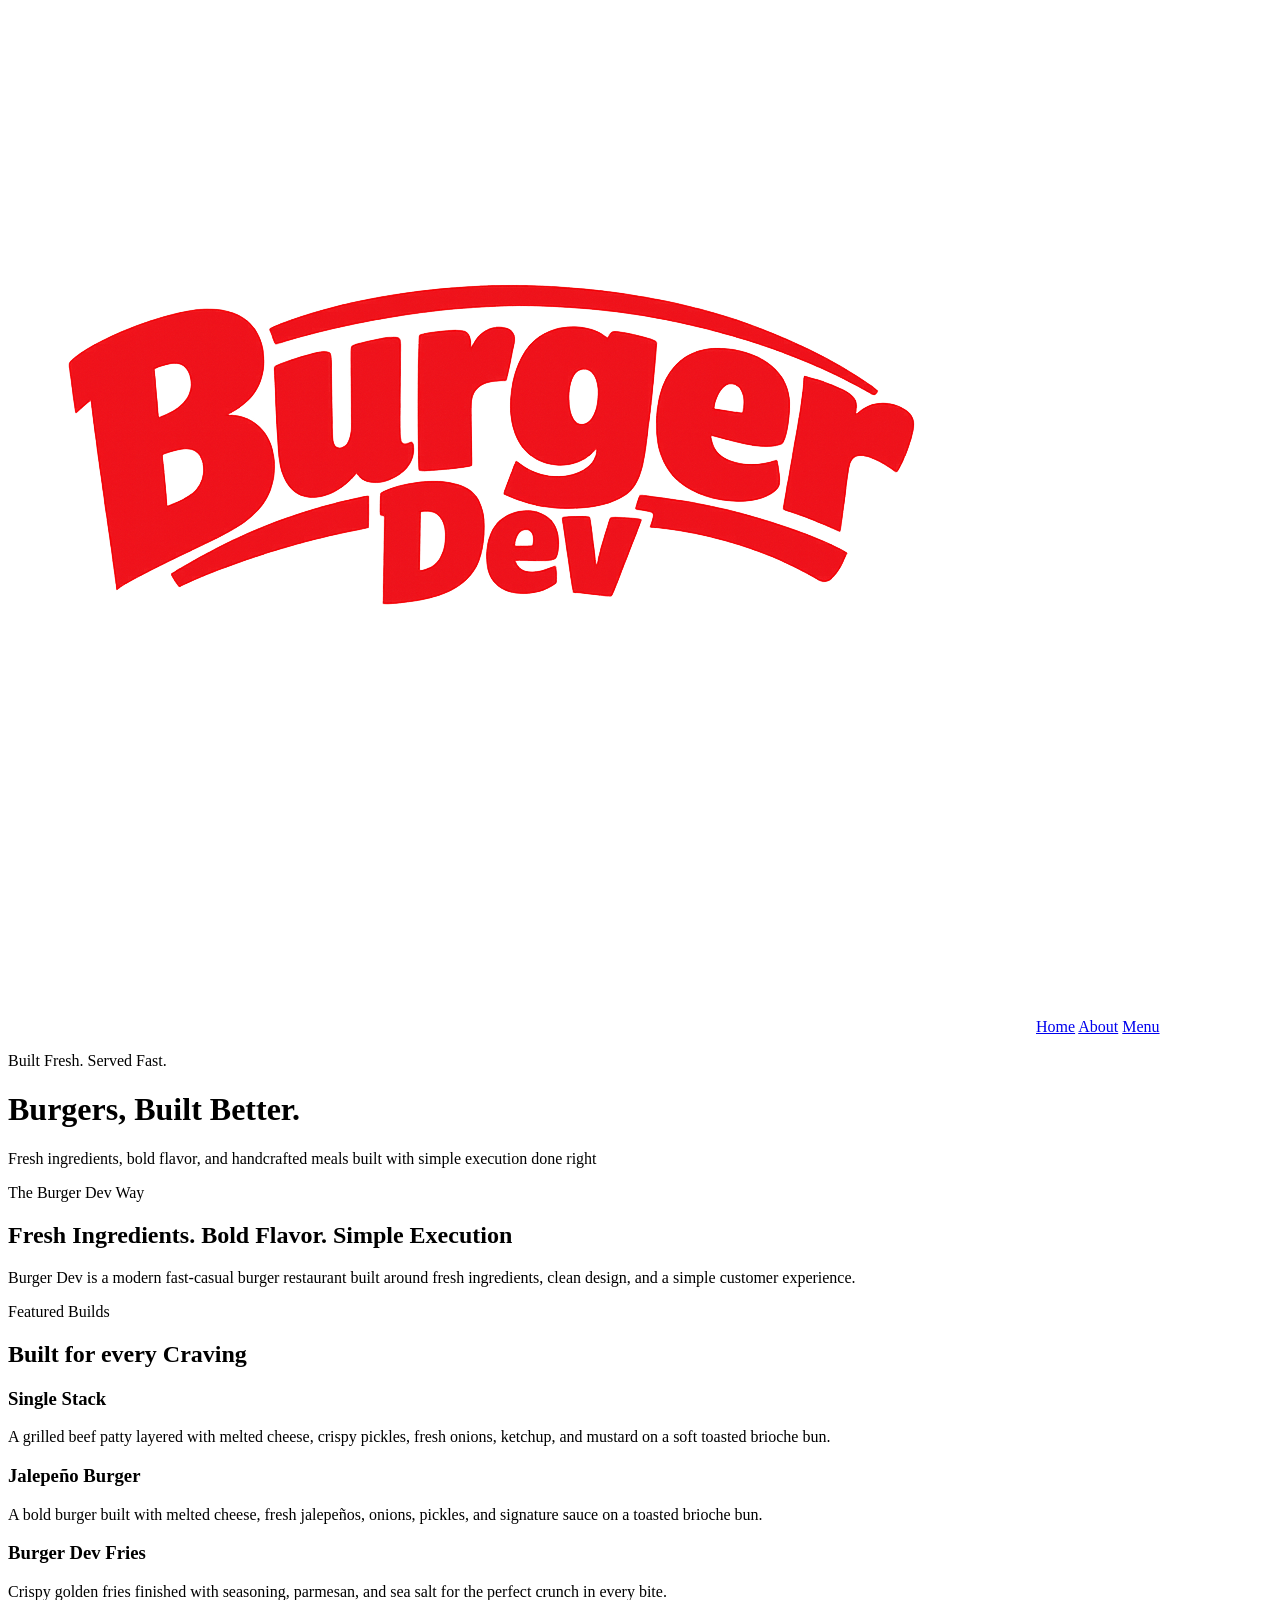
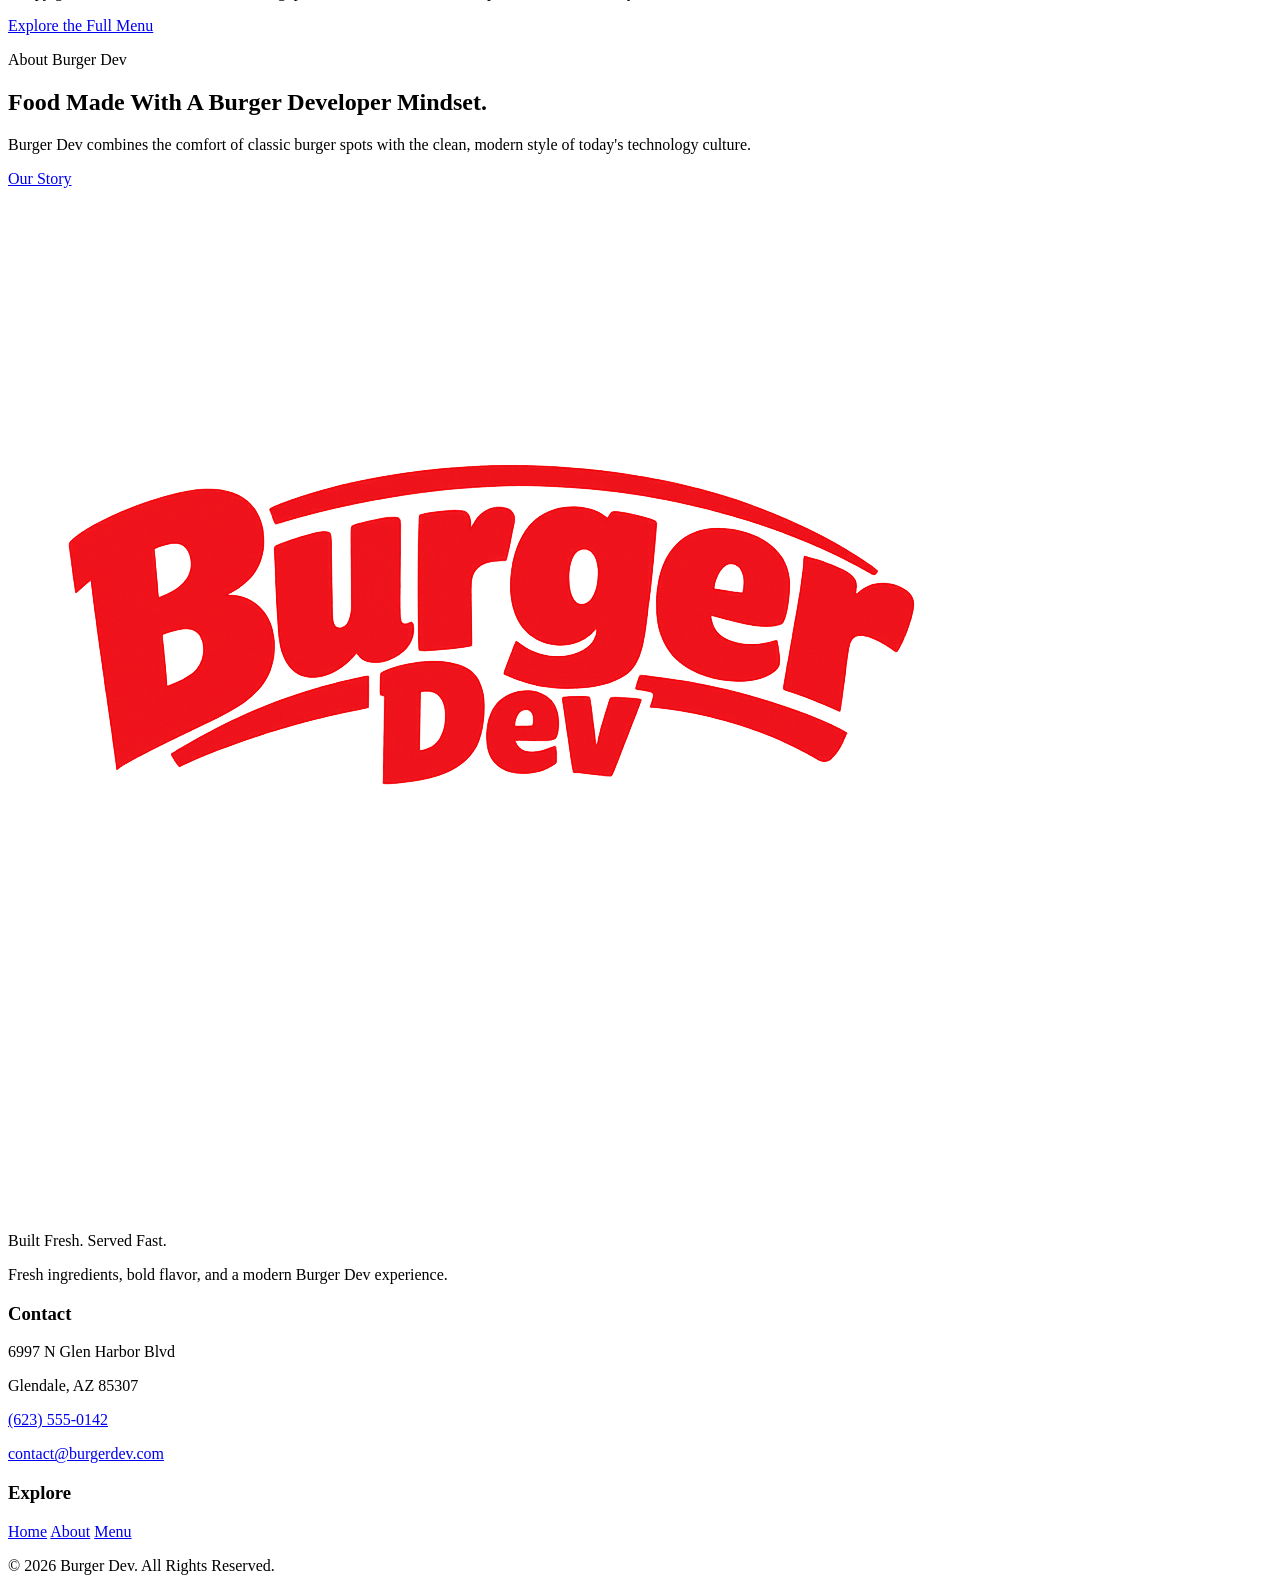
==== index.html @ d81f434d "first commit" ====
<!DOCTYPE html>
<html lang="en">
    <head>
        <meta charset="UTF-8">
        <meta name="viewport" content="width=device-width, initial-scale=1.0">
        <title>Burger Dev | Built Fresh. Served Fast.</title>
    </head>
    <body>
        <!-- Navigation -->
        <nav>
            <img src="./images/Burger_Dev_Logo.png" alt="Burger Dev Logo">
            <a href="./">Home</a>
            <a href="./about/">About</a>
            <a href="./menu/">Menu</a>
        </nav>
        
        <!-- Hero Section -->
        <header>
            <p>Built Fresh. Served Fast.</p>
            <h1>Burgers, Built Better.</h1>
            <p>Fresh ingredients, bold flavor, and handcrafted meals built with simple execution done right</p>
        </header>
        
        <main>
            <!-- Brand Introduction -->
            <section>
                <p>The Burger Dev Way</p>
                <h2>Fresh Ingredients. Bold Flavor. Simple Execution</h2>
                <p>Burger Dev is a modern fast-casual burger restaurant built around fresh ingredients, clean design, and a simple customer experience.</p>
            </section>

            <!-- Featured Menu -->
            <section>
                <p>Featured Builds</p>
                <h2>Built for every Craving</h2>
                <h3>Single Stack</h3>
                <p>A grilled beef patty layered with melted cheese, crispy pickles, fresh onions, ketchup, and mustard on a soft toasted brioche bun.</p>
                <h3>Jalepeño Burger</h3>
                <p>A bold burger built with melted cheese, fresh jalepeños, onions, pickles, and signature sauce on a toasted brioche bun.</p>
                <h3>Burger Dev Fries</h3>
                <p>Crispy golden fries finished with seasoning, parmesan, and sea salt for the perfect crunch in every bite.</p>
                <a href="./menu/">Explore the Full Menu</a>
            </section>
            
            <!-- About Preview -->
            <section>
                <p>About Burger Dev</p>
                <h2>Food Made With A Burger Developer Mindset.</h2>
                <p>Burger Dev combines the comfort of classic burger spots with the clean, modern style of today's technology culture.</p>
                <a href="./about/">Our Story</a>
            </section>
        </main>

        <footer>
            <img src="./images/Burger_Dev_Logo.png" alt="Burger Dev Logo">
            <p>Built Fresh. Served Fast.</p>
            <p>Fresh ingredients, bold flavor, and a modern Burger Dev experience.</p>
            <h3>Contact</h3>
            <p>6997 N Glen Harbor Blvd</p>
            <p>Glendale, AZ 85307</p>
            <p><a href="tel:+16235550142">(623) 555-0142</a></p>
            <p><a href="mailto:contact@burgerdev.com">contact@burgerdev.com</a></p>
            <h3>Explore</h3>
            <a href="./">Home</a>
            <a href="./about/">About</a>
            <a href="./menu/">Menu</a>
            <p>&copy; 2026 Burger Dev. All Rights Reserved.</p>
        </footer>
    </body>
</html>
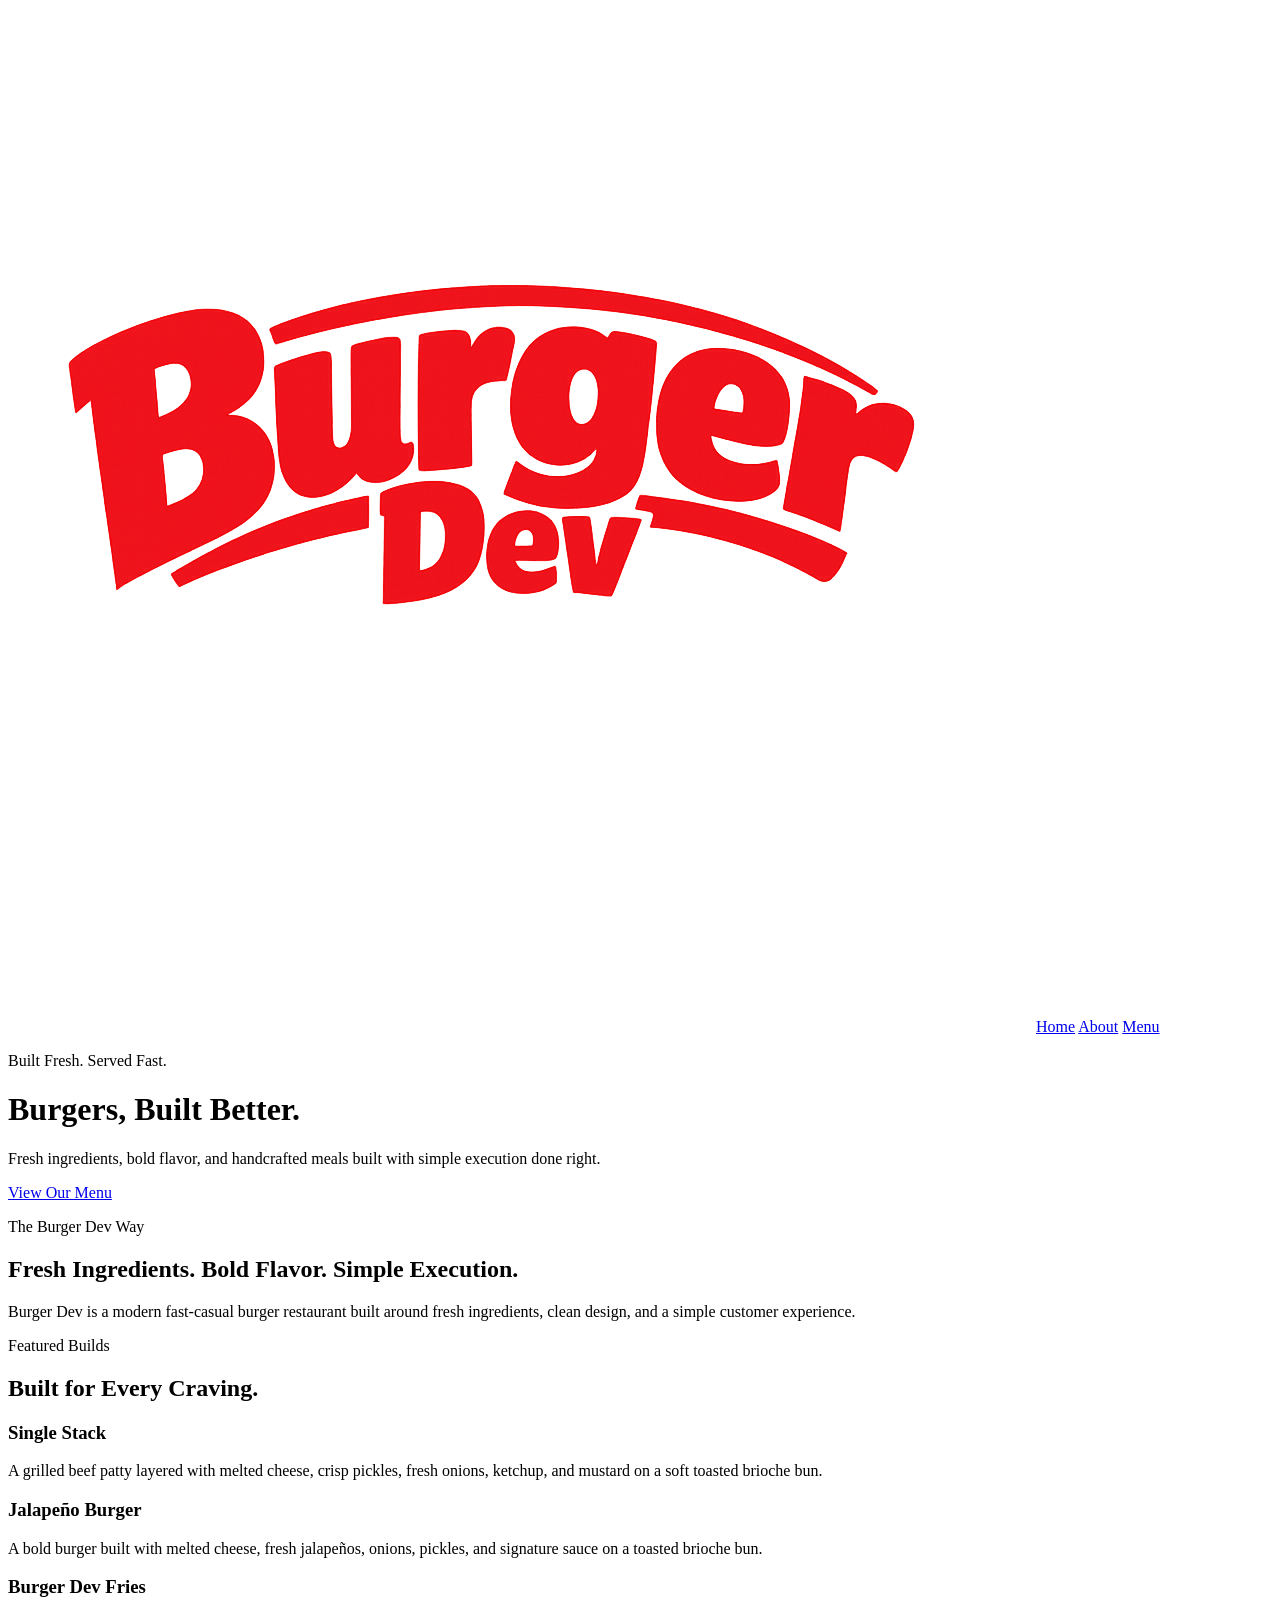
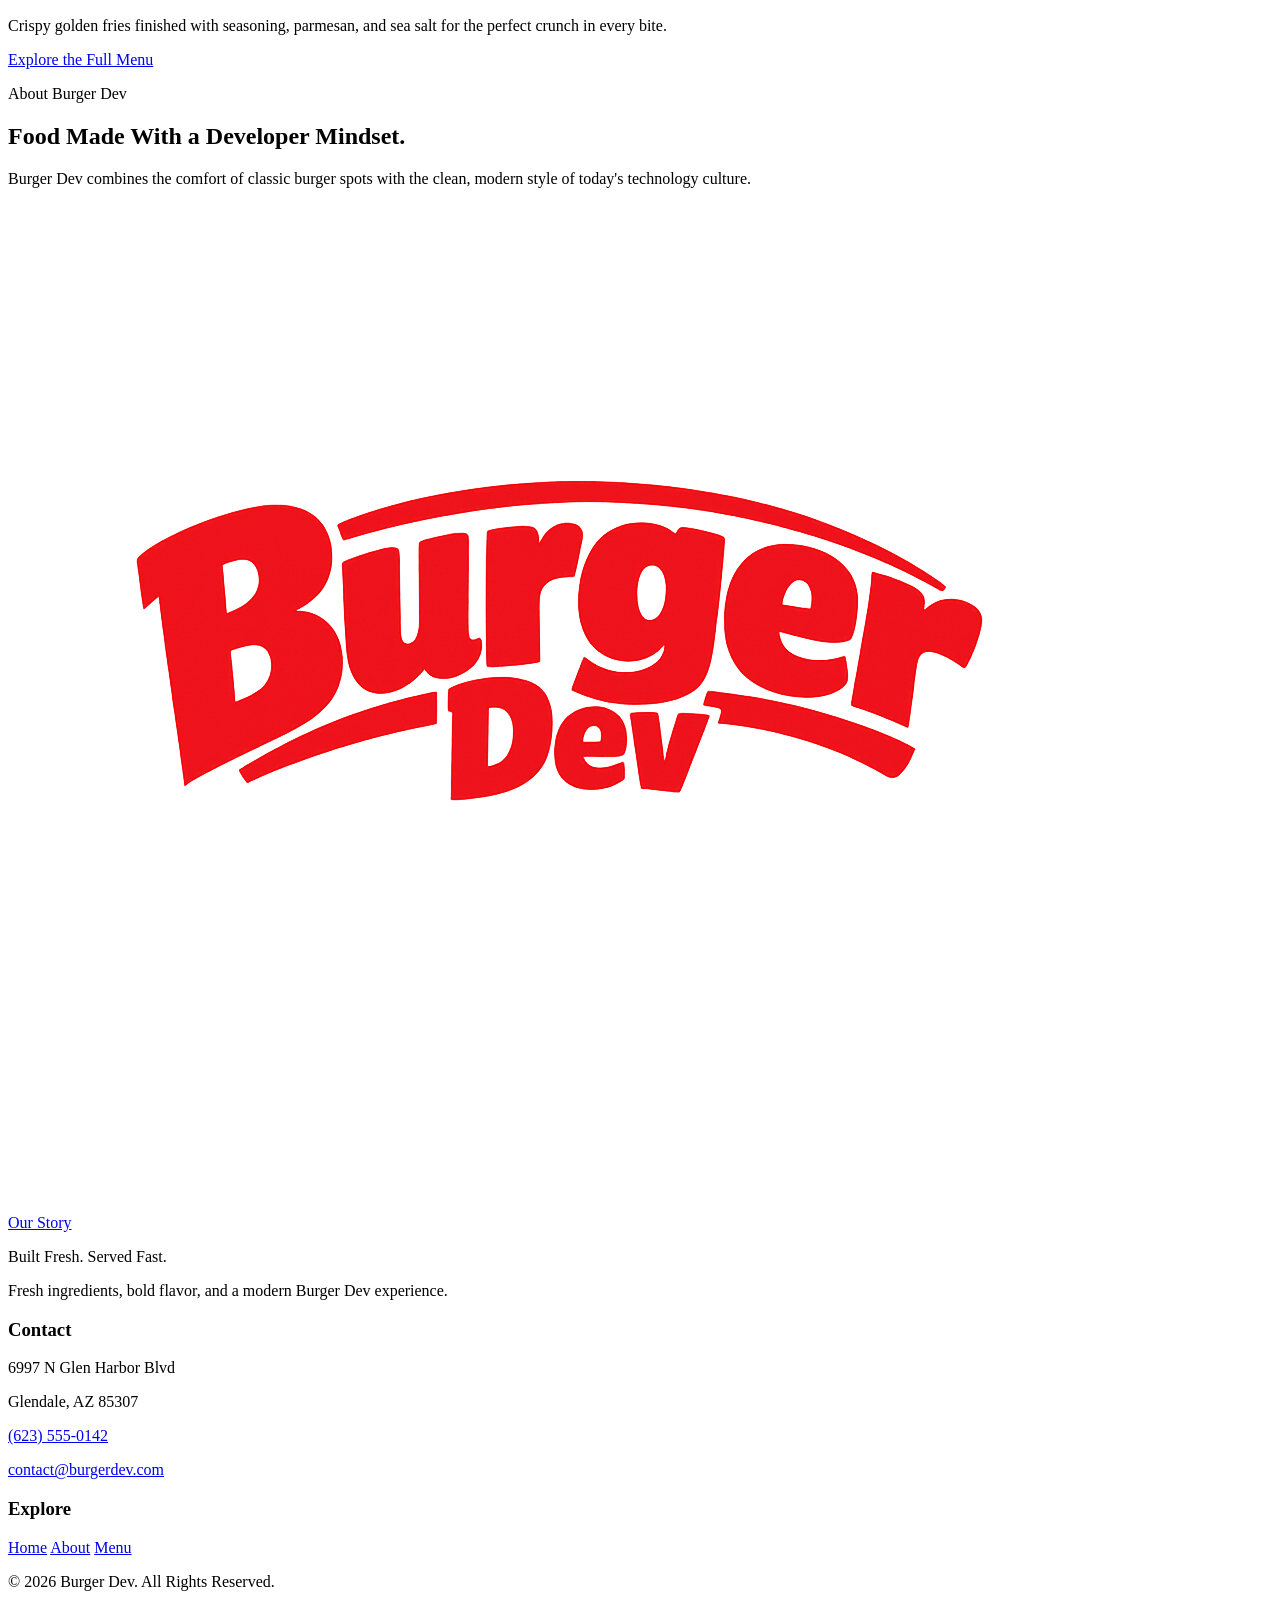
==== commit b842dbec: "Corrected changes and updates to step 1" ====
--- a/index.html
+++ b/index.html
@@ -1,70 +1,94 @@
 <!DOCTYPE html>
 <html lang="en">
+
     <head>
         <meta charset="UTF-8">
+        <meta name="description" content="Burger Dev serves fresh burgers, crispy fries, and handcrafted meals built with bold flavor and simple execution.">
         <meta name="viewport" content="width=device-width, initial-scale=1.0">
+
         <title>Burger Dev | Built Fresh. Served Fast.</title>
     </head>
+
     <body>
-        <!-- Navigation -->
-        <nav>
-            <img src="./images/Burger_Dev_Logo.png" alt="Burger Dev Logo">
-            <a href="./">Home</a>
-            <a href="./about/">About</a>
-            <a href="./menu/">Menu</a>
-        </nav>
-        
-        <!-- Hero Section -->
-        <header>
-            <p>Built Fresh. Served Fast.</p>
-            <h1>Burgers, Built Better.</h1>
-            <p>Fresh ingredients, bold flavor, and handcrafted meals built with simple execution done right</p>
-        </header>
-        
-        <main>
-            <!-- Brand Introduction -->
-            <section>
-                <p>The Burger Dev Way</p>
-                <h2>Fresh Ingredients. Bold Flavor. Simple Execution</h2>
-                <p>Burger Dev is a modern fast-casual burger restaurant built around fresh ingredients, clean design, and a simple customer experience.</p>
-            </section>
+        <!-- Site Navigation -->
+        <img src="./images/Burger_Dev_Logo.png" alt="Burger Dev Logo">
+        <a href="./">Home</a>
+        <a href="./about/">About</a>
+        <a href="./menu/">Menu</a>
 
-            <!-- Featured Menu -->
-            <section>
-                <p>Featured Builds</p>
-                <h2>Built for every Craving</h2>
-                <h3>Single Stack</h3>
-                <p>A grilled beef patty layered with melted cheese, crispy pickles, fresh onions, ketchup, and mustard on a soft toasted brioche bun.</p>
-                <h3>Jalepeño Burger</h3>
-                <p>A bold burger built with melted cheese, fresh jalepeños, onions, pickles, and signature sauce on a toasted brioche bun.</p>
-                <h3>Burger Dev Fries</h3>
-                <p>Crispy golden fries finished with seasoning, parmesan, and sea salt for the perfect crunch in every bite.</p>
-                <a href="./menu/">Explore the Full Menu</a>
-            </section>
-            
-            <!-- About Preview -->
-            <section>
-                <p>About Burger Dev</p>
-                <h2>Food Made With A Burger Developer Mindset.</h2>
-                <p>Burger Dev combines the comfort of classic burger spots with the clean, modern style of today's technology culture.</p>
-                <a href="./about/">Our Story</a>
-            </section>
-        </main>
+        <!-- Hero Content -->
+        <p>Built Fresh. Served Fast.</p>
+        <h1>Burgers, Built Better.</h1>
+        <p>Fresh ingredients, bold flavor, and handcrafted meals built with simple execution done right.</p>
+        <a href="./menu/">View Our Menu</a>
 
-        <footer>
-            <img src="./images/Burger_Dev_Logo.png" alt="Burger Dev Logo">
-            <p>Built Fresh. Served Fast.</p>
-            <p>Fresh ingredients, bold flavor, and a modern Burger Dev experience.</p>
-            <h3>Contact</h3>
-            <p>6997 N Glen Harbor Blvd</p>
-            <p>Glendale, AZ 85307</p>
-            <p><a href="tel:+16235550142">(623) 555-0142</a></p>
-            <p><a href="mailto:contact@burgerdev.com">contact@burgerdev.com</a></p>
-            <h3>Explore</h3>
-            <a href="./">Home</a>
-            <a href="./about/">About</a>
-            <a href="./menu/">Menu</a>
-            <p>&copy; 2026 Burger Dev. All Rights Reserved.</p>
-        </footer>
+        <!-- Brand Introduction -->
+        <p>The Burger Dev Way</p>
+        <h2>Fresh Ingredients. Bold Flavor. Simple Execution.</h2>
+        <p>Burger Dev is a modern fast-casual burger restaurant built around fresh ingredients, clean design, and a simple customer experience.</p>
+
+        <!-- Featured Menu -->
+        <p>Featured Builds</p>
+        <h2>Built for Every Craving.</h2>
+        <h3>Single Stack</h3>
+        <p>A grilled beef patty layered with melted cheese, crisp pickles, fresh onions, ketchup, and mustard on a soft toasted brioche bun.</p>
+        <h3>Jalapeño Burger</h3>
+        <p>A bold burger built with melted cheese, fresh jalapeños, onions, pickles, and signature sauce on a toasted brioche bun.</p>
+        <h3>Burger Dev Fries</h3>
+        <p>Crispy golden fries finished with seasoning, parmesan, and sea salt for the perfect crunch in every bite.</p>
+        <a href="./menu/">Explore the Full Menu</a>
+
+        <!-- About Preview -->
+        <p>About Burger Dev</p>
+
+        <h2>Food Made With a Developer Mindset.</h2>
+
+        <p>
+            Burger Dev combines the comfort of classic burger spots
+            with the clean, modern style of today's technology
+            culture.
+        </p>
+
+        <a href="./about/">Our Story</a>
+
+
+        <!-- Footer Brand Content -->
+        <img src="./images/Burger_Dev_Logo.png" alt="Burger Dev Logo">
+
+        <p>Built Fresh. Served Fast.</p>
+
+        <p>
+            Fresh ingredients, bold flavor, and a modern
+            Burger Dev experience.
+        </p>
+
+
+        <!-- Contact Information -->
+        <h3>Contact</h3>
+
+        <p>6997 N Glen Harbor Blvd</p>
+        <p>Glendale, AZ 85307</p>
+
+        <p>
+            <a href="tel:+16235550142">(623) 555-0142</a>
+        </p>
+
+        <p>
+            <a href="mailto:contact@burgerdev.com">contact@burgerdev.com</a>
+        </p>
+
+
+        <!-- Explore Links -->
+        <h3>Explore</h3>
+
+        <a href="./">Home</a>
+        <a href="./about/">About</a>
+        <a href="./menu/">Menu</a>
+
+
+        <!-- Copyright -->
+        <p>&copy; 2026 Burger Dev. All Rights Reserved.</p>
+
     </body>
+
 </html>
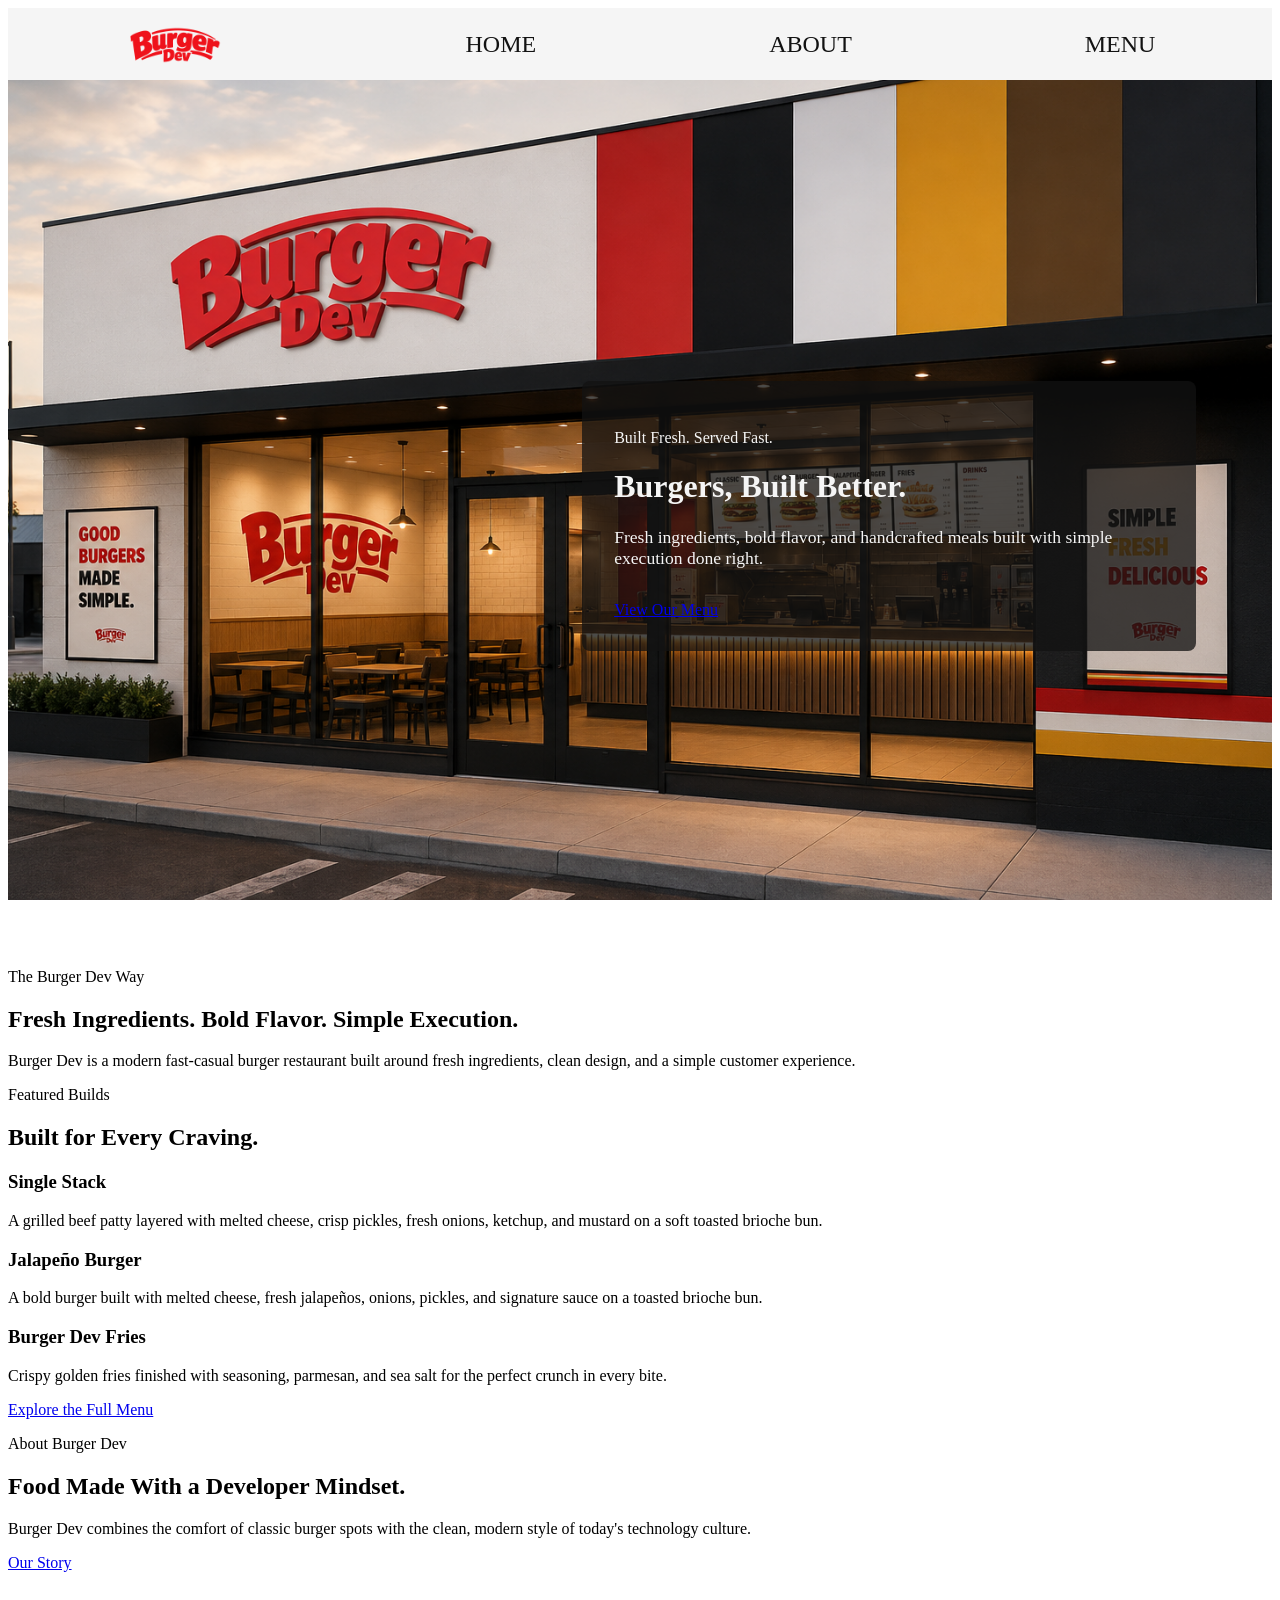
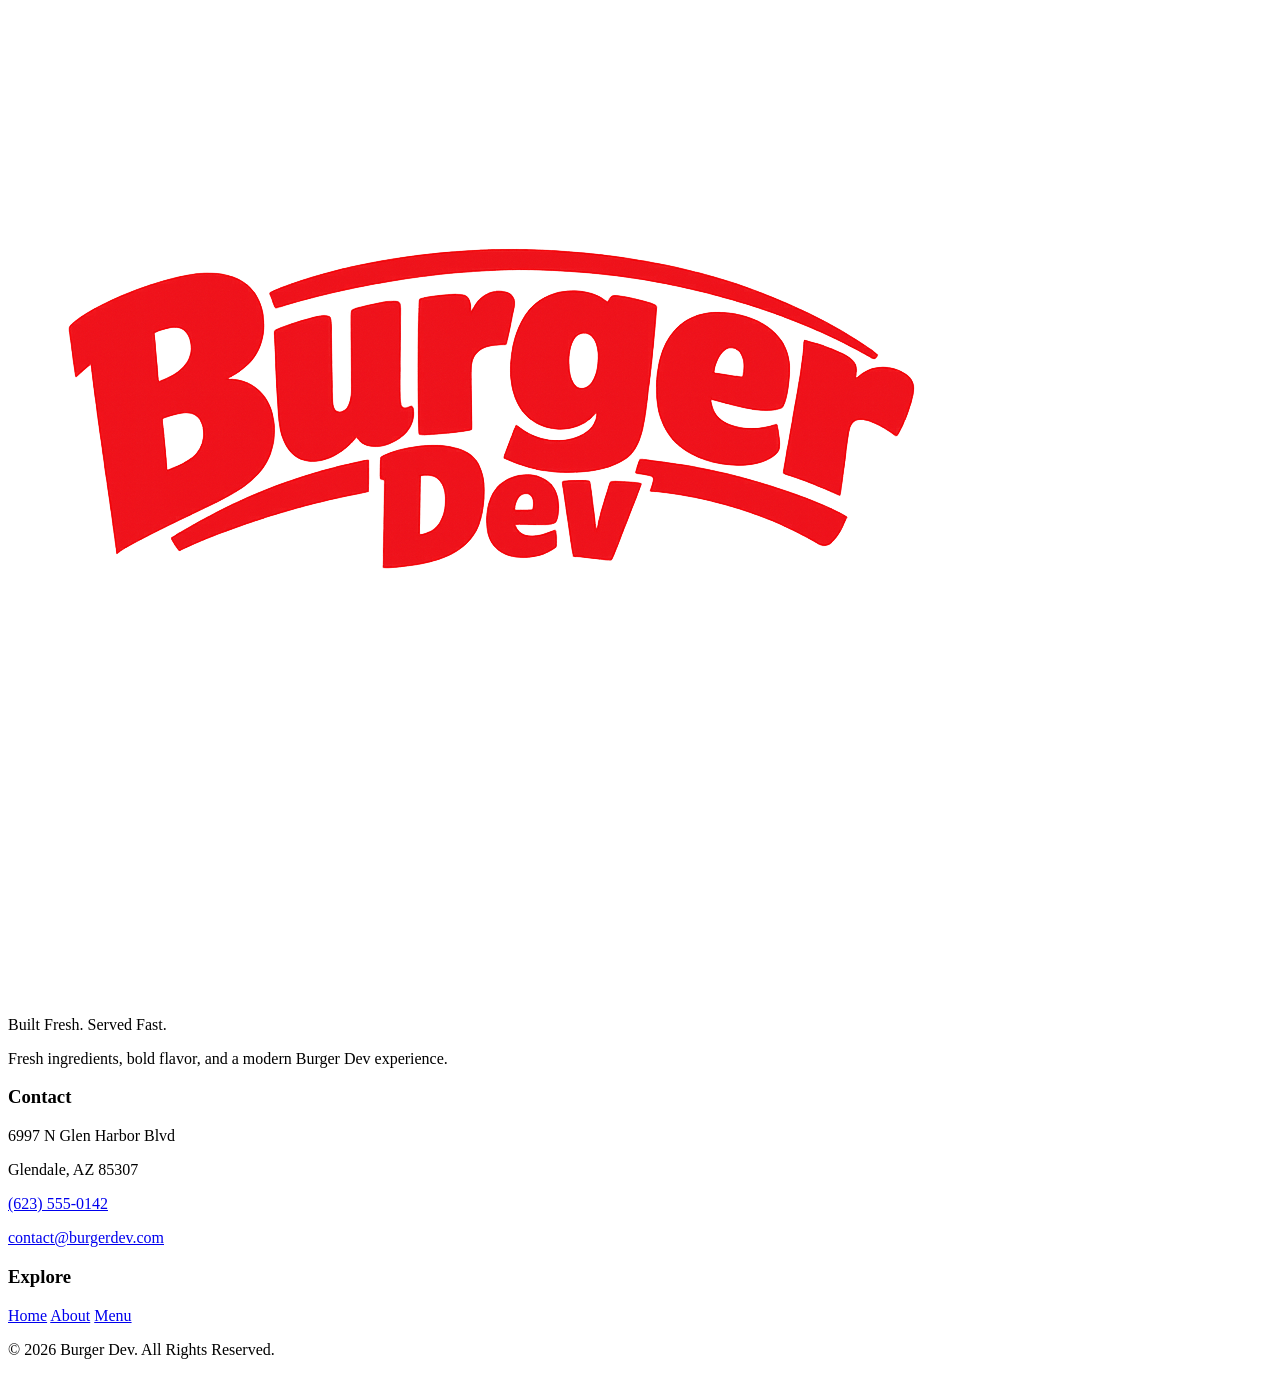
==== commit 9b6ee7d3: "updated with new css" ====
--- a/index.html
+++ b/index.html
@@ -1,94 +1,86 @@
 <!DOCTYPE html>
 <html lang="en">
+
+<!-- Homepage -->
 
     <head>
         <meta charset="UTF-8">
         <meta name="description" content="Burger Dev serves fresh burgers, crispy fries, and handcrafted meals built with bold flavor and simple execution.">
         <meta name="viewport" content="width=device-width, initial-scale=1.0">
+        
+        <title>Burger Dev | Built Fresh. Served Fast.</title>
 
-        <title>Burger Dev | Built Fresh. Served Fast.</title>
+        <!-- CSS Stylesheet -->
+        <link rel="stylesheet" href="./global.css" type="text/css">
+        <link rel="stylesheet" href="./homepage.css" type="text/css">
     </head>
 
     <body>
-        <!-- Site Navigation -->
-        <img src="./images/Burger_Dev_Logo.png" alt="Burger Dev Logo">
-        <a href="./">Home</a>
-        <a href="./about/">About</a>
-        <a href="./menu/">Menu</a>
+        <nav>
+            <!-- Site Navigation -->
+            <a href="./" id="logo-wrapper">
+                <img src="./images/Burger_Dev_Logo.png" alt="Burger Dev Logo" id="nav-logo">
+            </a>
+            <a href="./" class="nav-link">Home</a>
+            <a href="./about/" class="nav-link">About</a>
+            <a href="./menu/" class="nav-link">Menu</a>
+        </nav>
 
-        <!-- Hero Content -->
-        <p>Built Fresh. Served Fast.</p>
-        <h1>Burgers, Built Better.</h1>
-        <p>Fresh ingredients, bold flavor, and handcrafted meals built with simple execution done right.</p>
-        <a href="./menu/">View Our Menu</a>
+        <header id="hero">
+            <div class="hero-content">
+                <!-- Hero Content -->
+                <p class="section-label">Built Fresh. Served Fast.</p>
+                <h1>Burgers, Built Better.</h1>
+                <p class="hero-description">Fresh ingredients, bold flavor, and handcrafted meals built with simple execution done right.</p>
+                <a href="./menu/" class="button">View Our Menu</a>
+            </div>
+        </header>
 
-        <!-- Brand Introduction -->
-        <p>The Burger Dev Way</p>
-        <h2>Fresh Ingredients. Bold Flavor. Simple Execution.</h2>
-        <p>Burger Dev is a modern fast-casual burger restaurant built around fresh ingredients, clean design, and a simple customer experience.</p>
+        <main>
+            <!-- Brand Introduction -->
+            <p>The Burger Dev Way</p>
+            <h2>Fresh Ingredients. Bold Flavor. Simple Execution.</h2>
+            <p>Burger Dev is a modern fast-casual burger restaurant built around fresh ingredients, clean design, and a simple customer experience.</p>
 
-        <!-- Featured Menu -->
-        <p>Featured Builds</p>
-        <h2>Built for Every Craving.</h2>
-        <h3>Single Stack</h3>
-        <p>A grilled beef patty layered with melted cheese, crisp pickles, fresh onions, ketchup, and mustard on a soft toasted brioche bun.</p>
-        <h3>Jalapeño Burger</h3>
-        <p>A bold burger built with melted cheese, fresh jalapeños, onions, pickles, and signature sauce on a toasted brioche bun.</p>
-        <h3>Burger Dev Fries</h3>
-        <p>Crispy golden fries finished with seasoning, parmesan, and sea salt for the perfect crunch in every bite.</p>
-        <a href="./menu/">Explore the Full Menu</a>
+            <!-- Featured Menu -->
+            <p>Featured Builds</p>
+            <h2>Built for Every Craving.</h2>
+            <h3>Single Stack</h3>
+            <p>A grilled beef patty layered with melted cheese, crisp pickles, fresh onions, ketchup, and mustard on a soft toasted brioche bun.</p>
+            <h3>Jalapeño Burger</h3>
+            <p>A bold burger built with melted cheese, fresh jalapeños, onions, pickles, and signature sauce on a toasted brioche bun.</p>
+            <h3>Burger Dev Fries</h3>
+            <p>Crispy golden fries finished with seasoning, parmesan, and sea salt for the perfect crunch in every bite.</p>
+            <a href="./menu/">Explore the Full Menu</a>
 
-        <!-- About Preview -->
-        <p>About Burger Dev</p>
+            <!-- About Preview -->
+            <p>About Burger Dev</p>
+            <h2>Food Made With a Developer Mindset.</h2>
+            <p>Burger Dev combines the comfort of classic burger spots with the clean, modern style of today's technology culture.</p>
+            <a href="./about/">Our Story</a>
+        </main>
 
-        <h2>Food Made With a Developer Mindset.</h2>
+        <footer>
+            <!-- Footer Brand Content -->
+            <img src="./images/Burger_Dev_Logo.png" alt="Burger Dev Logo">
+            <p>Built Fresh. Served Fast.</p>
+            <p>Fresh ingredients, bold flavor, and a modern Burger Dev experience.</p>
 
-        <p>
-            Burger Dev combines the comfort of classic burger spots
-            with the clean, modern style of today's technology
-            culture.
-        </p>
+            <!-- Contact Information -->
+            <h3>Contact</h3>
+            <p>6997 N Glen Harbor Blvd</p>
+            <p>Glendale, AZ 85307</p>
+            <p><a href="tel:+16235550142">(623) 555-0142</a></p>
+            <p><a href="mailto:contact@burgerdev.com">contact@burgerdev.com</a></p>
 
-        <a href="./about/">Our Story</a>
+            <!-- Explore Links -->
+            <h3>Explore</h3>
+            <a href="./">Home</a>
+            <a href="./about/">About</a>
+            <a href="./menu/">Menu</a>
 
-
-        <!-- Footer Brand Content -->
-        <img src="./images/Burger_Dev_Logo.png" alt="Burger Dev Logo">
-
-        <p>Built Fresh. Served Fast.</p>
-
-        <p>
-            Fresh ingredients, bold flavor, and a modern
-            Burger Dev experience.
-        </p>
-
-
-        <!-- Contact Information -->
-        <h3>Contact</h3>
-
-        <p>6997 N Glen Harbor Blvd</p>
-        <p>Glendale, AZ 85307</p>
-
-        <p>
-            <a href="tel:+16235550142">(623) 555-0142</a>
-        </p>
-
-        <p>
-            <a href="mailto:contact@burgerdev.com">contact@burgerdev.com</a>
-        </p>
-
-
-        <!-- Explore Links -->
-        <h3>Explore</h3>
-
-        <a href="./">Home</a>
-        <a href="./about/">About</a>
-        <a href="./menu/">Menu</a>
-
-
-        <!-- Copyright -->
-        <p>&copy; 2026 Burger Dev. All Rights Reserved.</p>
-
+            <!-- Copyright -->
+            <p>&copy; 2026 Burger Dev. All Rights Reserved.</p>
+        </footer>
     </body>
-
 </html>
--- a/global.css
+++ b/global.css
@@ -0,0 +1,26 @@
+nav {
+    min-height: 8dvh;
+    display: flex;
+    flex-direction: row;
+    justify-content: space-around;
+    align-items: center;
+    background-color: #f5f5f5;
+}
+
+#logo-wrapper {
+    max-height: 8dvh;
+    overflow: hidden;
+}
+
+#nav-logo {
+    max-height: 12dvh;
+    max-width: 12dvh;
+    margin-top: -1dvh;
+}
+
+.nav-link {
+    font-size: 1.5rem;
+    text-decoration: none;
+    text-transform: uppercase;
+    color: #121212;
+}
--- a/homepage.css
+++ b/homepage.css
@@ -0,0 +1,26 @@
+#hero {
+    min-height: 80dvh;
+    display: flex;
+    align-items: center;
+    justify-content: flex-end;
+    padding: 6%;
+    background-image: url("./images/Store/Store Front.png");
+    background-attachment: fixed;
+    background-position: center;
+    background-repeat: no-repeat;
+    background-size: cover;
+}
+
+.hero-content {
+    max-width: 700px;
+    padding: 2rem;
+    background-color: rgba(18, 18, 18, 0.75);
+    color: #f5f5f5;
+    border-radius: 8px;
+}
+
+.hero-description {
+    max-width: 550px;
+    margin-bottom: 2rem;
+    font-size: 1.1rem;
+}
